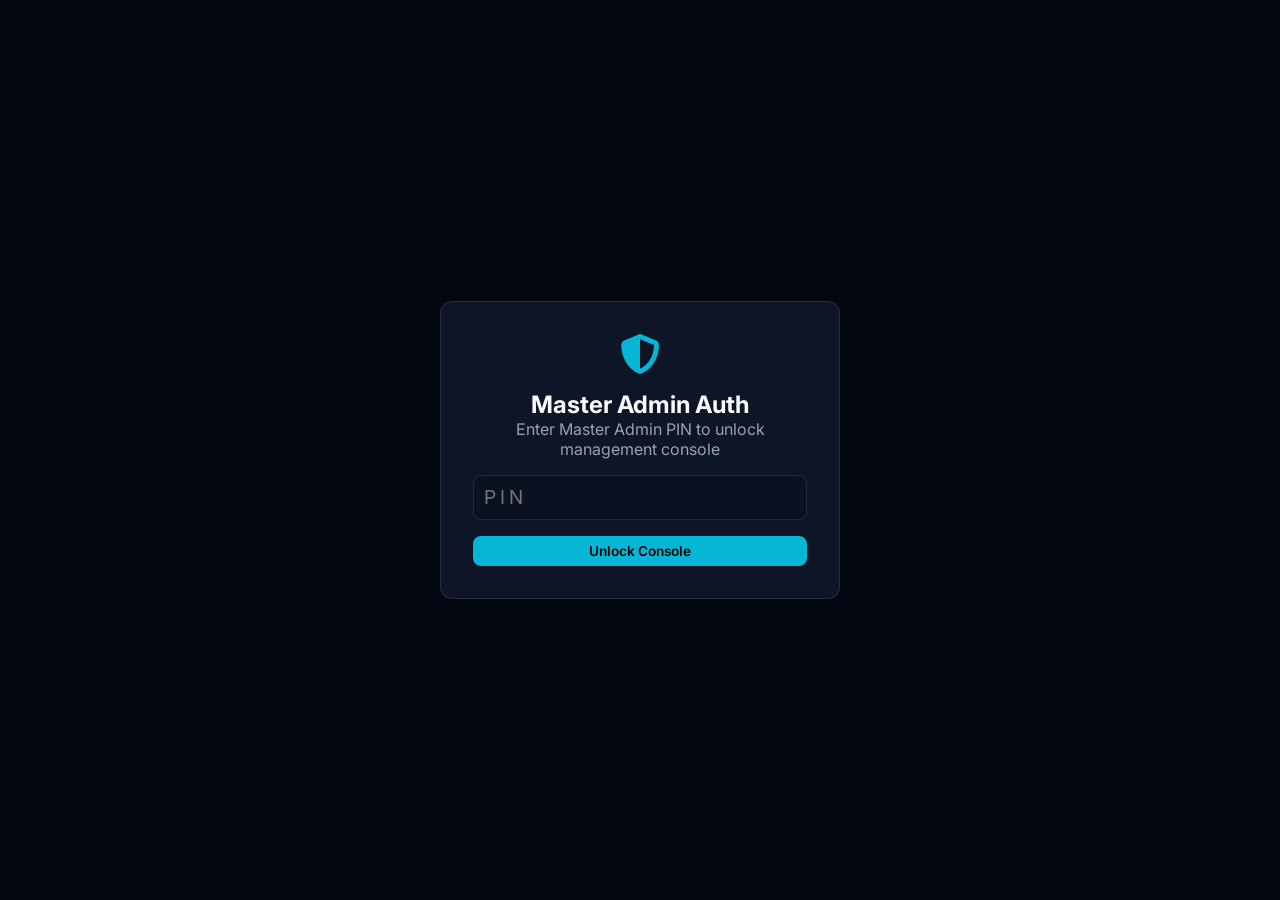
==== admin.html @ f33a80b5 "Add files via upload" ====
<!DOCTYPE html>
<html lang="en">
<head>
  <meta charset="UTF-8" />
  <meta name="viewport" content="width=device-width, initial-scale=1.0" />
  <title>NexusPay | Master Admin Console</title>
  <link rel="stylesheet" href="https://cdnjs.cloudflare.com/ajax/libs/font-awesome/6.4.0/css/all.min.css" />
  <link href="https://fonts.googleapis.com/css2?family=Inter:wght@400;600;700;800&display=swap" rel="stylesheet" />
  <style>
    :root {
      --bg: #06090e;
      --card: rgba(15, 23, 42, 0.95);
      --border: rgba(255, 255, 255, 0.1);
      --cyan: #06b6d4;
      --emerald: #10b981;
      --amber: #f59e0b;
      --red: #ef4444;
      --text: #f8fafc;
      --muted: #94a3b8;
    }
    * { margin:0; padding:0; box-sizing:border-box; font-family:'Inter', sans-serif; }
    body { background: var(--bg); color: var(--text); min-height: 100vh; display: flex; flex-direction: column; }
    .glass { background: var(--card); border: 1px solid var(--border); border-radius: 12px; }
    .text-cyan { color: var(--cyan); }
    .text-emerald { color: var(--emerald); }
    .text-amber { color: var(--amber); }
    .text-muted { color: var(--muted); }
    .flex-between { display: flex; justify-content: space-between; align-items: center; }
    .font-bold { font-weight: 700; }
    .w-full { width: 100%; }
    .p-4 { padding: 1rem; }
    .mt-4 { margin-top: 1rem; }
    .mt-6 { margin-top: 1.5rem; }

    /* Admin Top Header */
    .admin-bar { padding: 1rem 1.5rem; border-left: 4px solid var(--amber); border-radius: 0; }
    .btn { padding: 0.45rem 0.9rem; border-radius: 8px; border: none; font-weight: 600; cursor: pointer; font-size: 0.85rem; }
    .btn-cyan { background: var(--cyan); color: black; }
    .btn-emerald { background: var(--emerald); color: black; }
    .btn-amber { background: var(--amber); color: black; }
    .btn-danger { background: transparent; border: 1px solid var(--red); color: var(--red); }
    .btn-sm { padding: 0.25rem 0.6rem; font-size: 0.75rem; }
    .input-control { background: #0b1120; border: 1px solid var(--border); color: white; padding: 0.6rem; border-radius: 8px; outline: none; width: 100%; }

    /* Stats */
    .stats-grid { display: grid; grid-template-columns: repeat(auto-fit, minmax(220px, 1fr)); gap: 1rem; margin-top: 1rem; }
    .stat-card { padding: 1.2rem; border-left: 4px solid var(--cyan); }
    .stat-title { font-size: 0.75rem; color: var(--muted); text-transform: uppercase; }
    .stat-value { font-size: 1.6rem; font-weight: 800; margin-top: 0.2rem; }

    .main-wrap { max-width: 1200px; width: 100%; margin: 1.5rem auto; padding: 0 1rem; flex: 1; }
    .table-wrap { overflow-x: auto; width: 100%; }
    .table { width: 100%; border-collapse: collapse; text-align: left; }
    .table th, .table td { padding: 0.75rem; border-bottom: 1px solid var(--border); font-size: 0.85rem; }

    /* Lock Screen Modal */
    .lock-screen { position: fixed; top:0; left:0; width:100%; height:100%; background: #030712; display: flex; align-items: center; justify-content: center; z-index: 10000; }
    .lock-box { width: 100%; max-width: 400px; padding: 2rem; text-align: center; }

    .toast-box { position: fixed; top: 1rem; right: 1rem; z-index: 10001; display: flex; flex-direction: column; gap: 0.5rem; }
    .toast { padding: 0.75rem 1rem; border-radius: 8px; font-size: 0.85rem; color: white; background: #065f46; box-shadow: 0 4px 12px rgba(0,0,0,0.5); }
    .toast-error { background: #991b1b; }
    .toast-info { background: #0e3b5e; }
  </style>
</head>
<body>

  <!-- Security Gate PIN 778899 -->
  <div id="lockScreen" class="lock-screen">
    <div class="glass lock-box">
      <i class="fa-solid fa-shield-halved text-cyan" style="font-size: 2.5rem;"></i>
      <h2 class="mt-4">Master Admin Auth</h2>
      <p class="text-muted text-xs mt-1">Enter Master Admin PIN to unlock management console</p>
      <form onsubmit="unlockConsole(event)" class="mt-4">
        <input type="password" id="adminPinInput" class="input-control text-center" style="font-size: 1.2rem; letter-spacing: 4px;" placeholder="PIN" required autofocus />
        <button type="submit" class="btn btn-cyan w-full mt-4">Unlock Console</button>
      </form>
    </div>
  </div>

  <div id="toastBox" class="toast-box"></div>

  <!-- Top Admin Bar -->
  <header class="glass admin-bar flex-between">
    <div>
      <h2><i class="fa-solid fa-crown text-amber"></i> NexusPay Administration Portal</h2>
      <span class="text-xs text-cyan">Master Admin Console Active</span>
    </div>
    <a href="index.html" class="btn btn-danger btn-sm"><i class="fa-solid fa-arrow-left"></i> View User Site</a>
  </header>

  <main class="main-wrap">

    <!-- Platform Quick Metrics -->
    <div class="stats-grid">
      <div class="glass stat-card">
        <div class="stat-title">Platform Users</div>
        <div class="stat-value text-cyan" id="mTotalUsers">0</div>
      </div>
      <div class="glass stat-card" style="border-left-color: var(--emerald);">
        <div class="stat-title">Approved Deposits</div>
        <div class="stat-value text-emerald" id="mTotalDeposits">$0.00</div>
      </div>
      <div class="glass stat-card" style="border-left-color: var(--amber);">
        <div class="stat-title">Pending Withdrawals</div>
        <div class="stat-value text-amber" id="mPendingWithdrawals">$0.00</div>
      </div>
      <div class="glass stat-card" style="border-left-color: #a855f7;">
        <div class="stat-title">Pending Registrations</div>
        <div class="stat-value text-purple" id="mPendingUsers">0</div>
      </div>
    </div>

    <!-- Admin Navigation Tabs -->
    <div style="display:flex; gap:0.5rem; margin-top:1.5rem; flex-wrap:wrap;">
      <button class="btn btn-sm btn-cyan" onclick="setTab('users')"><i class="fa-solid fa-users"></i> User Accounts & Requests</button>
      <button class="btn btn-sm btn-emerald" onclick="setTab('gateways')"><i class="fa-solid fa-wallet"></i> Payment Gateways Editor</button>
      <button class="btn btn-sm btn-emerald" onclick="setTab('deposits')"><i class="fa-solid fa-inbox"></i> Deposit Queue</button>
      <button class="btn btn-sm btn-amber" onclick="setTab('withdrawals')"><i class="fa-solid fa-hand-holding-dollar"></i> Withdrawal Queue</button>
      <button class="btn btn-sm btn-cyan" onclick="setTab('packages')"><i class="fa-solid fa-gem"></i> Packages</button>
      <button class="btn btn-sm btn-emerald" onclick="setTab('ads')"><i class="fa-solid fa-bullhorn"></i> PTC Ads</button>
    </div>

    <!-- TAB 1: USERS & REGISTRATION REQUESTS -->
    <div id="tab-users" class="glass p-4 mt-4 tab-content">
      <div class="flex-between">
        <h3>User Accounts, Registration Approval & Balance</h3>
        <span class="text-xs text-muted">Approve pending signups or edit balances</span>
      </div>
      <div class="table-wrap mt-3">
        <table class="table">
          <thead><tr><th>Name & Email</th><th>Status</th><th>Balance</th><th>Plan</th><th>Actions</th></tr></thead>
          <tbody id="admUsersBody"></tbody>
        </table>
      </div>
    </div>

    <!-- TAB 2: PAYMENT GATEWAYS CONFIGURATION (CHANGE NUMBERS & TITLES) -->
    <div id="tab-gateways" class="glass p-4 mt-4 tab-content" style="display:none;">
      <h3>Edit Payment Gateways (JazzCash, Easypaisa, USDT)</h3>
      <p class="text-xs text-muted">Whatever account numbers you set here will be displayed immediately to users on the deposit & withdraw forms.</p>
      
      <div style="display:grid; grid-template-columns: repeat(auto-fit, minmax(300px, 1fr)); gap: 1rem; margin-top: 1rem;">
        
        <!-- JazzCash Card -->
        <div class="glass p-4" style="border: 1px solid var(--amber);">
          <h4 class="text-amber"><i class="fa-solid fa-mobile-screen"></i> JazzCash Pakistan</h4>
          <div class="mt-2">
            <label class="text-xs text-muted">Account Number / Mobile</label>
            <input type="text" id="gw_jazzcash_acc" class="input-control" />
          </div>
          <div class="mt-2">
            <label class="text-xs text-muted">Account Holder Title</label>
            <input type="text" id="gw_jazzcash_name" class="input-control" />
          </div>
          <button class="btn btn-amber btn-sm w-full mt-3" onclick="saveGateway('jazzcash')">Update JazzCash</button>
        </div>

        <!-- Easypaisa Card -->
        <div class="glass p-4" style="border: 1px solid var(--emerald);">
          <h4 class="text-emerald"><i class="fa-solid fa-mobile-screen-button"></i> Easypaisa Pakistan</h4>
          <div class="mt-2">
            <label class="text-xs text-muted">Account Number / Mobile</label>
            <input type="text" id="gw_easypaisa_acc" class="input-control" />
          </div>
          <div class="mt-2">
            <label class="text-xs text-muted">Account Holder Title</label>
            <input type="text" id="gw_easypaisa_name" class="input-control" />
          </div>
          <button class="btn btn-emerald btn-sm w-full mt-3" onclick="saveGateway('easypaisa')">Update Easypaisa</button>
        </div>

        <!-- USDT Card -->
        <div class="glass p-4" style="border: 1px solid var(--cyan);">
          <h4 class="text-cyan"><i class="fa-brands fa-ethereum"></i> USDT (TRC-20 Tron)</h4>
          <div class="mt-2">
            <label class="text-xs text-muted">Tron TRC-20 Wallet Address</label>
            <input type="text" id="gw_usdt_acc" class="input-control" />
          </div>
          <div class="mt-2">
            <label class="text-xs text-muted">Wallet Title / Exchange</label>
            <input type="text" id="gw_usdt_name" class="input-control" />
          </div>
          <button class="btn btn-cyan btn-sm w-full mt-3" onclick="saveGateway('usdt')">Update USDT Wallet</button>
        </div>

      </div>
    </div>

    <!-- TAB 3: DEPOSIT VERIFICATION -->
    <div id="tab-deposits" class="glass p-4 mt-4 tab-content" style="display:none;">
      <h3>Pending Deposit Verifications</h3>
      <div class="table-wrap mt-3">
        <table class="table">
          <thead><tr><th>User</th><th>Gateway</th><th>TID / Hash</th><th>Amount</th><th>Action</th></tr></thead>
          <tbody id="admDepositsBody"></tbody>
        </table>
      </div>
    </div>

    <!-- TAB 4: WITHDRAWAL PAYOUTS -->
    <div id="tab-withdrawals" class="glass p-4 mt-4 tab-content" style="display:none;">
      <h3>Pending Withdrawal Requests</h3>
      <div class="table-wrap mt-3">
        <table class="table">
          <thead><tr><th>User</th><th>Account / Wallet</th><th>Amount</th><th>Action</th></tr></thead>
          <tbody id="admWithdrawalsBody"></tbody>
        </table>
      </div>
    </div>

    <!-- TAB 5: PACKAGES -->
    <div id="tab-packages" class="glass p-4 mt-4 tab-content" style="display:none;">
      <h3>Package Pricing & Ad Limits</h3>
      <div class="table-wrap mt-3">
        <table class="table">
          <thead><tr><th>Plan Name</th><th>Price ($)</th><th>Daily Ads</th><th>Earn/Ad ($)</th><th>Save</th></tr></thead>
          <tbody id="admPackagesBody"></tbody>
        </table>
      </div>
    </div>

    <!-- TAB 6: PTC ADS -->
    <div id="tab-ads" class="glass p-4 mt-4 tab-content" style="display:none;">
      <h3>Publish New PTC Ad</h3>
      <form onsubmit="onAddAd(event)" style="display:grid; grid-template-columns: repeat(auto-fit, minmax(200px, 1fr)); gap:0.5rem; margin-top:0.5rem;">
        <input type="text" id="adTitle" placeholder="Ad Title" class="input-control" required />
        <input type="number" id="adReward" step="0.01" placeholder="Reward ($)" class="input-control" required />
        <input type="number" id="adDuration" placeholder="Duration (Seconds)" class="input-control" required />
        <button type="submit" class="btn btn-emerald">Create Ad</button>
      </form>
      <h4 class="mt-4">Live PTC Campaigns</h4>
      <div class="table-wrap mt-2">
        <table class="table">
          <thead><tr><th>Title</th><th>Reward</th><th>Duration</th><th>Action</th></tr></thead>
          <tbody id="admAdsBody"></tbody>
        </table>
      </div>
    </div>

  </main>

  <script src="app.js"></script>
  <script>
    function unlockConsole(e) {
      e.preventDefault();
      const pin = document.getElementById("adminPinInput").value;
      if (pin === "778899") {
        document.getElementById("lockScreen").style.display = "none";
        renderAdminDashboard();
        notify("Master Console Unlocked!", "success");
      } else {
        notify("Invalid PIN Code!", "error");
      }
    }

    function setTab(name) {
      document.querySelectorAll(".tab-content").forEach(c => c.style.display = "none");
      const el = document.getElementById("tab-" + name);
      if (el) el.style.display = "block";
    }

    window.addEventListener("DOMContentLoaded", () => {
      const p = new URLSearchParams(window.location.search);
      if (p.get("access") === "admin_secure_key") {
        document.getElementById("lockScreen").style.display = "none";
        renderAdminDashboard();
      }
    });
  </script>
</body>
</html>
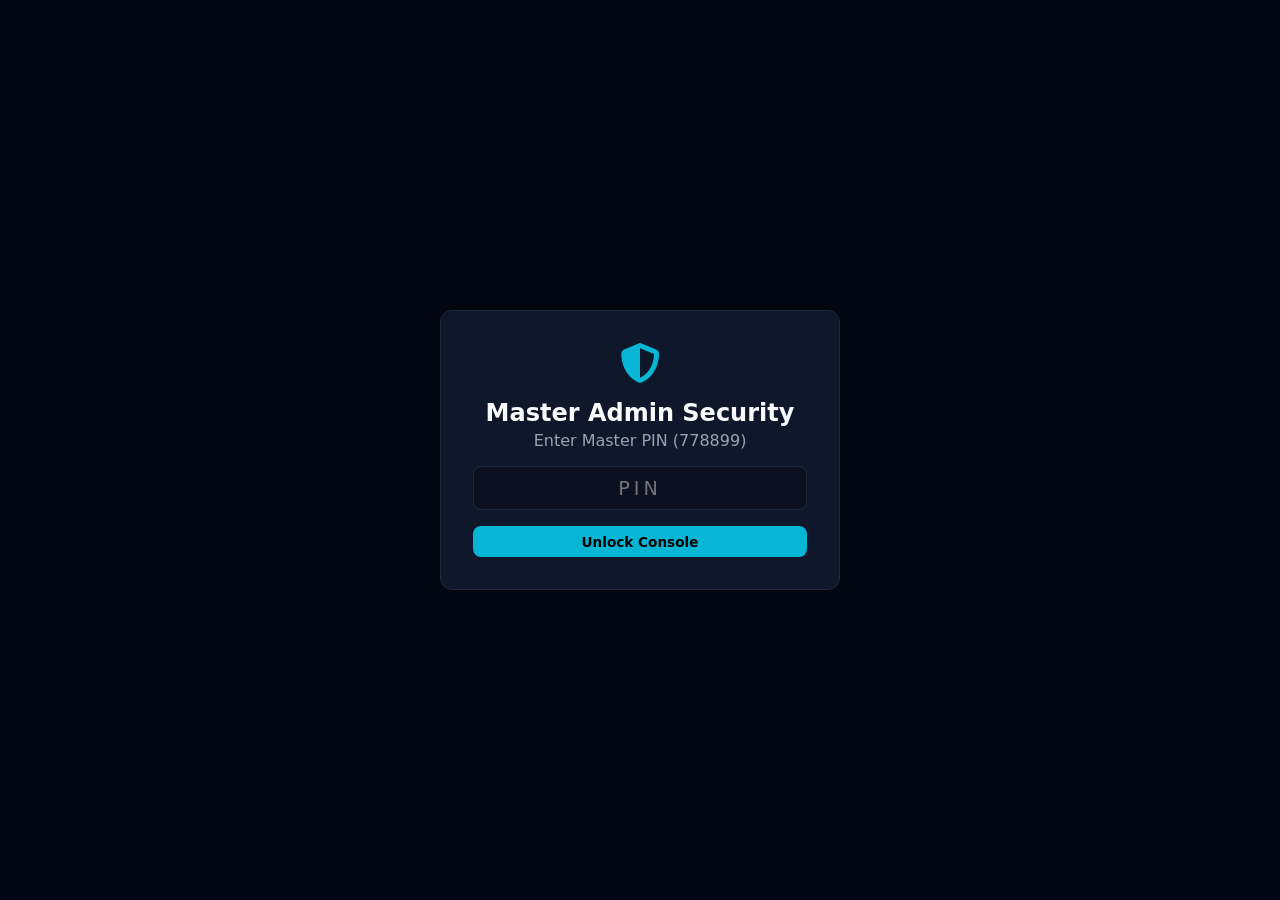
==== commit 1070f3f6: "Update admin.html" ====
--- a/admin.html
+++ b/admin.html
@@ -3,14 +3,13 @@
 <head>
   <meta charset="UTF-8" />
   <meta name="viewport" content="width=device-width, initial-scale=1.0" />
-  <title>NexusPay | Master Admin Console</title>
+  <title>NexusPay | Master Admin</title>
   <link rel="stylesheet" href="https://cdnjs.cloudflare.com/ajax/libs/font-awesome/6.4.0/css/all.min.css" />
-  <link href="https://fonts.googleapis.com/css2?family=Inter:wght@400;600;700;800&display=swap" rel="stylesheet" />
   <style>
     :root {
       --bg: #06090e;
-      --card: rgba(15, 23, 42, 0.95);
-      --border: rgba(255, 255, 255, 0.1);
+      --card: #0f172a;
+      --border: #1e293b;
       --cyan: #06b6d4;
       --emerald: #10b981;
       --amber: #f59e0b;
@@ -18,7 +17,7 @@
       --text: #f8fafc;
       --muted: #94a3b8;
     }
-    * { margin:0; padding:0; box-sizing:border-box; font-family:'Inter', sans-serif; }
+    * { margin:0; padding:0; box-sizing:border-box; font-family: system-ui, -apple-system, sans-serif; }
     body { background: var(--bg); color: var(--text); min-height: 100vh; display: flex; flex-direction: column; }
     .glass { background: var(--card); border: 1px solid var(--border); border-radius: 12px; }
     .text-cyan { color: var(--cyan); }
@@ -30,19 +29,16 @@
     .w-full { width: 100%; }
     .p-4 { padding: 1rem; }
     .mt-4 { margin-top: 1rem; }
-    .mt-6 { margin-top: 1.5rem; }
-
-    /* Admin Top Header */
-    .admin-bar { padding: 1rem 1.5rem; border-left: 4px solid var(--amber); border-radius: 0; }
+
+    .admin-bar { padding: 1rem 1.5rem; border-left: 4px solid var(--amber); }
     .btn { padding: 0.45rem 0.9rem; border-radius: 8px; border: none; font-weight: 600; cursor: pointer; font-size: 0.85rem; }
-    .btn-cyan { background: var(--cyan); color: black; }
-    .btn-emerald { background: var(--emerald); color: black; }
-    .btn-amber { background: var(--amber); color: black; }
+    .btn-cyan { background: var(--cyan); color: #000; }
+    .btn-emerald { background: var(--emerald); color: #000; }
+    .btn-amber { background: var(--amber); color: #000; }
     .btn-danger { background: transparent; border: 1px solid var(--red); color: var(--red); }
     .btn-sm { padding: 0.25rem 0.6rem; font-size: 0.75rem; }
-    .input-control { background: #0b1120; border: 1px solid var(--border); color: white; padding: 0.6rem; border-radius: 8px; outline: none; width: 100%; }
-
-    /* Stats */
+    .input-control { background: #0b1120; border: 1px solid var(--border); color: #fff; padding: 0.6rem; border-radius: 8px; outline: none; width: 100%; }
+
     .stats-grid { display: grid; grid-template-columns: repeat(auto-fit, minmax(220px, 1fr)); gap: 1rem; margin-top: 1rem; }
     .stat-card { padding: 1.2rem; border-left: 4px solid var(--cyan); }
     .stat-title { font-size: 0.75rem; color: var(--muted); text-transform: uppercase; }
@@ -53,26 +49,25 @@
     .table { width: 100%; border-collapse: collapse; text-align: left; }
     .table th, .table td { padding: 0.75rem; border-bottom: 1px solid var(--border); font-size: 0.85rem; }
 
-    /* Lock Screen Modal */
     .lock-screen { position: fixed; top:0; left:0; width:100%; height:100%; background: #030712; display: flex; align-items: center; justify-content: center; z-index: 10000; }
     .lock-box { width: 100%; max-width: 400px; padding: 2rem; text-align: center; }
 
     .toast-box { position: fixed; top: 1rem; right: 1rem; z-index: 10001; display: flex; flex-direction: column; gap: 0.5rem; }
-    .toast { padding: 0.75rem 1rem; border-radius: 8px; font-size: 0.85rem; color: white; background: #065f46; box-shadow: 0 4px 12px rgba(0,0,0,0.5); }
+    .toast { padding: 0.75rem 1rem; border-radius: 8px; font-size: 0.85rem; color: #fff; background: #065f46; box-shadow: 0 4px 12px rgba(0,0,0,0.5); }
     .toast-error { background: #991b1b; }
     .toast-info { background: #0e3b5e; }
   </style>
 </head>
 <body>
 
-  <!-- Security Gate PIN 778899 -->
+  <!-- Security Gate PIN: 778899 -->
   <div id="lockScreen" class="lock-screen">
     <div class="glass lock-box">
       <i class="fa-solid fa-shield-halved text-cyan" style="font-size: 2.5rem;"></i>
-      <h2 class="mt-4">Master Admin Auth</h2>
-      <p class="text-muted text-xs mt-1">Enter Master Admin PIN to unlock management console</p>
-      <form onsubmit="unlockConsole(event)" class="mt-4">
-        <input type="password" id="adminPinInput" class="input-control text-center" style="font-size: 1.2rem; letter-spacing: 4px;" placeholder="PIN" required autofocus />
+      <h2 style="margin-top:1rem;">Master Admin Security</h2>
+      <p class="text-muted text-xs" style="margin-top:0.25rem;">Enter Master PIN (778899)</p>
+      <form onsubmit="unlock(event)" style="margin-top:1rem;">
+        <input type="password" id="adminPin" class="input-control" style="text-align:center; font-size:1.2rem; letter-spacing:4px;" placeholder="PIN" required autofocus />
         <button type="submit" class="btn btn-cyan w-full mt-4">Unlock Console</button>
       </form>
     </div>
@@ -80,193 +75,375 @@
 
   <div id="toastBox" class="toast-box"></div>
 
-  <!-- Top Admin Bar -->
   <header class="glass admin-bar flex-between">
     <div>
-      <h2><i class="fa-solid fa-crown text-amber"></i> NexusPay Administration Portal</h2>
-      <span class="text-xs text-cyan">Master Admin Console Active</span>
+      <h2><i class="fa-solid fa-crown text-amber"></i> Master Admin Control Panel</h2>
+      <span class="text-xs text-cyan">Live Controller</span>
     </div>
     <a href="index.html" class="btn btn-danger btn-sm"><i class="fa-solid fa-arrow-left"></i> View User Site</a>
   </header>
 
   <main class="main-wrap">
 
-    <!-- Platform Quick Metrics -->
     <div class="stats-grid">
       <div class="glass stat-card">
         <div class="stat-title">Platform Users</div>
-        <div class="stat-value text-cyan" id="mTotalUsers">0</div>
+        <div class="stat-value text-cyan" id="mUsers">0</div>
       </div>
       <div class="glass stat-card" style="border-left-color: var(--emerald);">
         <div class="stat-title">Approved Deposits</div>
-        <div class="stat-value text-emerald" id="mTotalDeposits">$0.00</div>
+        <div class="stat-value text-emerald" id="mDeposits">$0.00</div>
       </div>
       <div class="glass stat-card" style="border-left-color: var(--amber);">
         <div class="stat-title">Pending Withdrawals</div>
-        <div class="stat-value text-amber" id="mPendingWithdrawals">$0.00</div>
+        <div class="stat-value text-amber" id="mWithdrawals">$0.00</div>
       </div>
       <div class="glass stat-card" style="border-left-color: #a855f7;">
         <div class="stat-title">Pending Registrations</div>
-        <div class="stat-value text-purple" id="mPendingUsers">0</div>
-      </div>
-    </div>
-
-    <!-- Admin Navigation Tabs -->
+        <div class="stat-value text-purple" id="mPendingSignups">0</div>
+      </div>
+    </div>
+
+    <!-- Navigation Tabs -->
     <div style="display:flex; gap:0.5rem; margin-top:1.5rem; flex-wrap:wrap;">
-      <button class="btn btn-sm btn-cyan" onclick="setTab('users')"><i class="fa-solid fa-users"></i> User Accounts & Requests</button>
-      <button class="btn btn-sm btn-emerald" onclick="setTab('gateways')"><i class="fa-solid fa-wallet"></i> Payment Gateways Editor</button>
-      <button class="btn btn-sm btn-emerald" onclick="setTab('deposits')"><i class="fa-solid fa-inbox"></i> Deposit Queue</button>
-      <button class="btn btn-sm btn-amber" onclick="setTab('withdrawals')"><i class="fa-solid fa-hand-holding-dollar"></i> Withdrawal Queue</button>
-      <button class="btn btn-sm btn-cyan" onclick="setTab('packages')"><i class="fa-solid fa-gem"></i> Packages</button>
-      <button class="btn btn-sm btn-emerald" onclick="setTab('ads')"><i class="fa-solid fa-bullhorn"></i> PTC Ads</button>
-    </div>
-
-    <!-- TAB 1: USERS & REGISTRATION REQUESTS -->
-    <div id="tab-users" class="glass p-4 mt-4 tab-content">
-      <div class="flex-between">
-        <h3>User Accounts, Registration Approval & Balance</h3>
-        <span class="text-xs text-muted">Approve pending signups or edit balances</span>
-      </div>
-      <div class="table-wrap mt-3">
+      <button class="btn btn-sm btn-cyan" onclick="switchTab('users')"><i class="fa-solid fa-users"></i> Users & Balance</button>
+      <button class="btn btn-sm btn-emerald" onclick="switchTab('gateways')"><i class="fa-solid fa-wallet"></i> Payment Gateways</button>
+      <button class="btn btn-sm btn-emerald" onclick="switchTab('deposits')"><i class="fa-solid fa-inbox"></i> Deposit Queue</button>
+      <button class="btn btn-sm btn-amber" onclick="switchTab('withdrawals')"><i class="fa-solid fa-hand-holding-dollar"></i> Withdrawal Queue</button>
+      <button class="btn btn-sm btn-cyan" onclick="switchTab('packages')"><i class="fa-solid fa-gem"></i> Packages</button>
+      <button class="btn btn-sm btn-emerald" onclick="switchTab('ads')"><i class="fa-solid fa-bullhorn"></i> PTC Ads</button>
+    </div>
+
+    <!-- 1. USERS & BALANCE -->
+    <div id="adm-users" class="glass p-4 mt-4 adm-tab">
+      <h3>User Accounts & Direct Balance Controller</h3>
+      <div class="table-wrap mt-4">
         <table class="table">
           <thead><tr><th>Name & Email</th><th>Status</th><th>Balance</th><th>Plan</th><th>Actions</th></tr></thead>
-          <tbody id="admUsersBody"></tbody>
+          <tbody id="admUsersList"></tbody>
         </table>
       </div>
     </div>
 
-    <!-- TAB 2: PAYMENT GATEWAYS CONFIGURATION (CHANGE NUMBERS & TITLES) -->
-    <div id="tab-gateways" class="glass p-4 mt-4 tab-content" style="display:none;">
-      <h3>Edit Payment Gateways (JazzCash, Easypaisa, USDT)</h3>
-      <p class="text-xs text-muted">Whatever account numbers you set here will be displayed immediately to users on the deposit & withdraw forms.</p>
-      
-      <div style="display:grid; grid-template-columns: repeat(auto-fit, minmax(300px, 1fr)); gap: 1rem; margin-top: 1rem;">
+    <!-- 2. PAYMENT GATEWAYS EDITOR -->
+    <div id="adm-gateways" class="glass p-4 mt-4 adm-tab" style="display:none;">
+      <h3>Configure Receiving Payment Numbers</h3>
+      <p class="text-xs text-muted">Values updated here change the deposit screen immediately.</p>
+
+      <div style="display:grid; grid-template-columns: repeat(auto-fit, minmax(280px, 1fr)); gap:1rem; margin-top:1rem;">
         
-        <!-- JazzCash Card -->
         <div class="glass p-4" style="border: 1px solid var(--amber);">
-          <h4 class="text-amber"><i class="fa-solid fa-mobile-screen"></i> JazzCash Pakistan</h4>
-          <div class="mt-2">
-            <label class="text-xs text-muted">Account Number / Mobile</label>
-            <input type="text" id="gw_jazzcash_acc" class="input-control" />
-          </div>
-          <div class="mt-2">
-            <label class="text-xs text-muted">Account Holder Title</label>
-            <input type="text" id="gw_jazzcash_name" class="input-control" />
-          </div>
-          <button class="btn btn-amber btn-sm w-full mt-3" onclick="saveGateway('jazzcash')">Update JazzCash</button>
+          <h4 class="text-amber">JazzCash Pakistan</h4>
+          <div style="margin-top:0.5rem;">
+            <label class="text-xs text-muted">Account Number</label>
+            <input type="text" id="gw_jazzcash_num" class="input-control" />
+          </div>
+          <div style="margin-top:0.5rem;">
+            <label class="text-xs text-muted">Account Title</label>
+            <input type="text" id="gw_jazzcash_tit" class="input-control" />
+          </div>
+          <button class="btn btn-amber btn-sm w-full mt-4" onclick="saveGateway('jazzcash')">Save JazzCash</button>
         </div>
 
-        <!-- Easypaisa Card -->
         <div class="glass p-4" style="border: 1px solid var(--emerald);">
-          <h4 class="text-emerald"><i class="fa-solid fa-mobile-screen-button"></i> Easypaisa Pakistan</h4>
-          <div class="mt-2">
-            <label class="text-xs text-muted">Account Number / Mobile</label>
-            <input type="text" id="gw_easypaisa_acc" class="input-control" />
-          </div>
-          <div class="mt-2">
-            <label class="text-xs text-muted">Account Holder Title</label>
-            <input type="text" id="gw_easypaisa_name" class="input-control" />
-          </div>
-          <button class="btn btn-emerald btn-sm w-full mt-3" onclick="saveGateway('easypaisa')">Update Easypaisa</button>
+          <h4 class="text-emerald">Easypaisa Pakistan</h4>
+          <div style="margin-top:0.5rem;">
+            <label class="text-xs text-muted">Account Number</label>
+            <input type="text" id="gw_easypaisa_num" class="input-control" />
+          </div>
+          <div style="margin-top:0.5rem;">
+            <label class="text-xs text-muted">Account Title</label>
+            <input type="text" id="gw_easypaisa_tit" class="input-control" />
+          </div>
+          <button class="btn btn-emerald btn-sm w-full mt-4" onclick="saveGateway('easypaisa')">Save Easypaisa</button>
         </div>
 
-        <!-- USDT Card -->
         <div class="glass p-4" style="border: 1px solid var(--cyan);">
-          <h4 class="text-cyan"><i class="fa-brands fa-ethereum"></i> USDT (TRC-20 Tron)</h4>
-          <div class="mt-2">
-            <label class="text-xs text-muted">Tron TRC-20 Wallet Address</label>
-            <input type="text" id="gw_usdt_acc" class="input-control" />
-          </div>
-          <div class="mt-2">
-            <label class="text-xs text-muted">Wallet Title / Exchange</label>
-            <input type="text" id="gw_usdt_name" class="input-control" />
-          </div>
-          <button class="btn btn-cyan btn-sm w-full mt-3" onclick="saveGateway('usdt')">Update USDT Wallet</button>
+          <h4 class="text-cyan">USDT (TRC-20)</h4>
+          <div style="margin-top:0.5rem;">
+            <label class="text-xs text-muted">Wallet Address</label>
+            <input type="text" id="gw_usdt_num" class="input-control" />
+          </div>
+          <div style="margin-top:0.5rem;">
+            <label class="text-xs text-muted">Exchange / Title</label>
+            <input type="text" id="gw_usdt_tit" class="input-control" />
+          </div>
+          <button class="btn btn-cyan btn-sm w-full mt-4" onclick="saveGateway('usdt')">Save USDT</button>
         </div>
 
       </div>
     </div>
 
-    <!-- TAB 3: DEPOSIT VERIFICATION -->
-    <div id="tab-deposits" class="glass p-4 mt-4 tab-content" style="display:none;">
+    <!-- 3. DEPOSIT APPROVALS -->
+    <div id="adm-deposits" class="glass p-4 mt-4 adm-tab" style="display:none;">
       <h3>Pending Deposit Verifications</h3>
-      <div class="table-wrap mt-3">
+      <div class="table-wrap mt-4">
         <table class="table">
-          <thead><tr><th>User</th><th>Gateway</th><th>TID / Hash</th><th>Amount</th><th>Action</th></tr></thead>
-          <tbody id="admDepositsBody"></tbody>
+          <thead><tr><th>User</th><th>Gateway</th><th>TID</th><th>Amount</th><th>Action</th></tr></thead>
+          <tbody id="admDepositsList"></tbody>
         </table>
       </div>
     </div>
 
-    <!-- TAB 4: WITHDRAWAL PAYOUTS -->
-    <div id="tab-withdrawals" class="glass p-4 mt-4 tab-content" style="display:none;">
+    <!-- 4. WITHDRAWAL APPROVALS -->
+    <div id="adm-withdrawals" class="glass p-4 mt-4 adm-tab" style="display:none;">
       <h3>Pending Withdrawal Requests</h3>
-      <div class="table-wrap mt-3">
+      <div class="table-wrap mt-4">
         <table class="table">
-          <thead><tr><th>User</th><th>Account / Wallet</th><th>Amount</th><th>Action</th></tr></thead>
-          <tbody id="admWithdrawalsBody"></tbody>
+          <thead><tr><th>User</th><th>Account</th><th>Amount</th><th>Action</th></tr></thead>
+          <tbody id="admWithdrawalsList"></tbody>
         </table>
       </div>
     </div>
 
-    <!-- TAB 5: PACKAGES -->
-    <div id="tab-packages" class="glass p-4 mt-4 tab-content" style="display:none;">
-      <h3>Package Pricing & Ad Limits</h3>
-      <div class="table-wrap mt-3">
+    <!-- 5. PACKAGES -->
+    <div id="adm-packages" class="glass p-4 mt-4 adm-tab" style="display:none;">
+      <h3>Packages Configuration</h3>
+      <div class="table-wrap mt-4">
         <table class="table">
-          <thead><tr><th>Plan Name</th><th>Price ($)</th><th>Daily Ads</th><th>Earn/Ad ($)</th><th>Save</th></tr></thead>
-          <tbody id="admPackagesBody"></tbody>
+          <thead><tr><th>Plan</th><th>Price ($)</th><th>Daily Ads</th><th>Earn/Ad ($)</th><th>Action</th></tr></thead>
+          <tbody id="admPackagesList"></tbody>
         </table>
       </div>
     </div>
 
-    <!-- TAB 6: PTC ADS -->
-    <div id="tab-ads" class="glass p-4 mt-4 tab-content" style="display:none;">
-      <h3>Publish New PTC Ad</h3>
-      <form onsubmit="onAddAd(event)" style="display:grid; grid-template-columns: repeat(auto-fit, minmax(200px, 1fr)); gap:0.5rem; margin-top:0.5rem;">
+    <!-- 6. PTC ADS -->
+    <div id="adm-ads" class="glass p-4 mt-4 adm-tab" style="display:none;">
+      <h3>Publish Sponsored Ad</h3>
+      <form onsubmit="addAd(event)" style="display:grid; grid-template-columns: repeat(auto-fit, minmax(200px, 1fr)); gap:0.5rem; margin-top:0.5rem;">
         <input type="text" id="adTitle" placeholder="Ad Title" class="input-control" required />
         <input type="number" id="adReward" step="0.01" placeholder="Reward ($)" class="input-control" required />
-        <input type="number" id="adDuration" placeholder="Duration (Seconds)" class="input-control" required />
-        <button type="submit" class="btn btn-emerald">Create Ad</button>
+        <input type="number" id="adDuration" placeholder="Duration (s)" class="input-control" required />
+        <button type="submit" class="btn btn-emerald">Add Campaign</button>
       </form>
-      <h4 class="mt-4">Live PTC Campaigns</h4>
-      <div class="table-wrap mt-2">
+      <div class="table-wrap" style="margin-top:1.5rem;">
         <table class="table">
           <thead><tr><th>Title</th><th>Reward</th><th>Duration</th><th>Action</th></tr></thead>
-          <tbody id="admAdsBody"></tbody>
+          <tbody id="admAdsList"></tbody>
         </table>
       </div>
     </div>
 
   </main>
 
-  <script src="app.js"></script>
   <script>
-    function unlockConsole(e) {
+    const STORAGE_KEY = "NEXUS_STATE";
+
+    function getState() {
+      const raw = localStorage.getItem(STORAGE_KEY);
+      return raw ? JSON.parse(raw) : null;
+    }
+    function saveState(s) {
+      localStorage.setItem(STORAGE_KEY, JSON.stringify(s));
+    }
+
+    function unlock(e) {
       e.preventDefault();
-      const pin = document.getElementById("adminPinInput").value;
-      if (pin === "778899") {
+      if (document.getElementById("adminPin").value === "778899") {
         document.getElementById("lockScreen").style.display = "none";
-        renderAdminDashboard();
-        notify("Master Console Unlocked!", "success");
+        render();
+        notify("Master Panel Unlocked!", "success");
       } else {
         notify("Invalid PIN Code!", "error");
       }
     }
 
-    function setTab(name) {
-      document.querySelectorAll(".tab-content").forEach(c => c.style.display = "none");
-      const el = document.getElementById("tab-" + name);
-      if (el) el.style.display = "block";
-    }
-
-    window.addEventListener("DOMContentLoaded", () => {
-      const p = new URLSearchParams(window.location.search);
-      if (p.get("access") === "admin_secure_key") {
-        document.getElementById("lockScreen").style.display = "none";
-        renderAdminDashboard();
+    function switchTab(id) {
+      document.querySelectorAll(".adm-tab").forEach(t => t.style.display = "none");
+      const target = document.getElementById("adm-" + id);
+      if (target) target.style.display = "block";
+    }
+
+    function render() {
+      const state = getState();
+      if (!state) return;
+
+      document.getElementById("mUsers").textContent = state.users.length;
+      const depTotal = state.transactions.filter(t => t.type === 'deposit' && t.status === 'approved').reduce((a, b) => a + b.amount, 0);
+      document.getElementById("mDeposits").textContent = "$" + depTotal.toFixed(2);
+      const wthTotal = state.transactions.filter(t => t.type === 'withdraw' && t.status === 'pending').reduce((a, b) => a + b.amount, 0);
+      document.getElementById("mWithdrawals").textContent = "$" + wthTotal.toFixed(2);
+      document.getElementById("mPendingSignups").textContent = state.users.filter(u => u.status === 'pending').length;
+
+      // 1. Users
+      document.getElementById("admUsersList").innerHTML = state.users.map(u => `
+        <tr>
+          <td><strong>${u.name}</strong><br><span class="text-xs text-muted">${u.email}</span></td>
+          <td><span style="color:${u.status === 'active' ? '#10b981' : '#f59e0b'}; font-weight:700;">${u.status.toUpperCase()}</span></td>
+          <td class="font-bold text-emerald">$${u.balance.toFixed(2)}</td>
+          <td>${u.package.toUpperCase()}</td>
+          <td>
+            <button class="btn btn-sm btn-cyan" onclick="editBalance('${u.email}')">Edit Balance</button>
+            ${u.status === 'pending' ? `<button class="btn btn-sm btn-emerald" onclick="setUserStatus('${u.email}', 'active')">Approve</button>` : ''}
+            ${u.status === 'active' ? `<button class="btn btn-sm btn-danger" onclick="setUserStatus('${u.email}', 'suspended')">Ban</button>` : `<button class="btn btn-sm btn-emerald" onclick="setUserStatus('${u.email}', 'active')">Activate</button>`}
+          </td>
+        </tr>
+      `).join("");
+
+      // 2. Gateway Inputs
+      document.getElementById("gw_jazzcash_num").value = state.gateways.jazzcash.account;
+      document.getElementById("gw_jazzcash_tit").value = state.gateways.jazzcash.name;
+      document.getElementById("gw_easypaisa_num").value = state.gateways.easypaisa.account;
+      document.getElementById("gw_easypaisa_tit").value = state.gateways.easypaisa.name;
+      document.getElementById("gw_usdt_num").value = state.gateways.usdt.account;
+      document.getElementById("gw_usdt_tit").value = state.gateways.usdt.name;
+
+      // 3. Deposits
+      const deps = state.transactions.filter(t => t.type === "deposit" && t.status === "pending");
+      document.getElementById("admDepositsList").innerHTML = deps.length ? deps.map(d => `
+        <tr>
+          <td>${d.user}</td>
+          <td>${d.method}</td>
+          <td class="text-cyan font-bold">${d.tid}</td>
+          <td class="font-bold text-emerald">$${d.amount.toFixed(2)}</td>
+          <td>
+            <button class="btn btn-sm btn-emerald" onclick="approveDeposit('${d.id}', true)">Approve</button>
+            <button class="btn btn-sm btn-danger" onclick="approveDeposit('${d.id}', false)">Reject</button>
+          </td>
+        </tr>
+      `).join("") : `<tr><td colspan="5" class="text-muted">No pending deposit requests.</td></tr>`;
+
+      // 4. Withdrawals
+      const wths = state.transactions.filter(t => t.type === "withdraw" && t.status === "pending");
+      document.getElementById("admWithdrawalsList").innerHTML = wths.length ? wths.map(w => `
+        <tr>
+          <td>${w.user}</td>
+          <td>${w.method}</td>
+          <td class="font-bold text-cyan">$${w.amount.toFixed(2)}</td>
+          <td>
+            <button class="btn btn-sm btn-emerald" onclick="approveWithdrawal('${w.id}', true)">Mark Paid</button>
+            <button class="btn btn-sm btn-danger" onclick="approveWithdrawal('${w.id}', false)">Refund</button>
+          </td>
+        </tr>
+      `).join("") : `<tr><td colspan="4" class="text-muted">No pending withdrawal requests.</td></tr>`;
+
+      // 5. Packages
+      document.getElementById("admPackagesList").innerHTML = state.packages.map((p, i) => `
+        <tr>
+          <td><strong>${p.name}</strong></td>
+          <td><input type="number" id="adm_prc_${i}" value="${p.price}" class="input-control" style="max-width:80px;" /></td>
+          <td><input type="number" id="adm_ads_${i}" value="${p.dailyAds}" class="input-control" style="max-width:80px;" /></td>
+          <td><input type="number" step="0.01" id="adm_rew_${i}" value="${p.reward}" class="input-control" style="max-width:80px;" /></td>
+          <td><button class="btn btn-sm btn-emerald" onclick="savePkg(${i})">Save</button></td>
+        </tr>
+      `).join("");
+
+      // 6. Ads
+      document.getElementById("admAdsList").innerHTML = state.ads.map(a => `
+        <tr>
+          <td>${a.title}</td>
+          <td class="font-bold text-emerald">$${a.reward}</td>
+          <td>${a.duration}s</td>
+          <td><button class="btn btn-sm btn-danger" onclick="delAd(${a.id})">Delete</button></td>
+        </tr>
+      `).join("");
+    }
+
+    function editBalance(email) {
+      const state = getState();
+      const u = state.users.find(x => x.email === email);
+      const val = prompt(`Set new balance for ${email}:`, u.balance.toFixed(2));
+      if (val !== null && !isNaN(parseFloat(val))) {
+        u.balance = parseFloat(val);
+        saveState(state);
+        render();
+        notify("Balance updated!", "success");
       }
-    });
+    }
+
+    function setUserStatus(email, status) {
+      const state = getState();
+      const u = state.users.find(x => x.email === email);
+      u.status = status;
+      saveState(state);
+      render();
+      notify(`User status set to ${status}!`, "info");
+    }
+
+    function saveGateway(key) {
+      const state = getState();
+      state.gateways[key].account = document.getElementById(`gw_${key}_num`).value.trim();
+      state.gateways[key].name = document.getElementById(`gw_${key}_tit`).value.trim();
+      saveState(state);
+      notify(`Updated ${state.gateways[key].title}!`, "success");
+    }
+
+    function approveDeposit(txId, ok) {
+      const state = getState();
+      const t = state.transactions.find(x => x.id === txId);
+      t.status = ok ? "approved" : "rejected";
+      if (ok) {
+        const u = state.users.find(x => x.email === t.user);
+        if (u) {
+          u.balance += t.amount;
+          u.totalDeposit += t.amount;
+        }
+        notify(`Deposit Approved! $${t.amount} added.`, "success");
+      } else {
+        notify("Deposit Rejected.", "info");
+      }
+      saveState(state);
+      render();
+    }
+
+    function approveWithdrawal(txId, ok) {
+      const state = getState();
+      const t = state.transactions.find(x => x.id === txId);
+      t.status = ok ? "approved" : "rejected";
+      if (!ok) {
+        const u = state.users.find(x => x.email === t.user);
+        if (u) u.balance += t.amount;
+        notify("Withdrawal Rejected & Refunded.", "info");
+      } else {
+        const u = state.users.find(x => x.email === t.user);
+        if (u) u.totalWithdraw += t.amount;
+        notify("Withdrawal Marked as Paid!", "success");
+      }
+      saveState(state);
+      render();
+    }
+
+    function savePkg(i) {
+      const state = getState();
+      state.packages[i].price = parseFloat(document.getElementById(`adm_prc_${i}`).value);
+      state.packages[i].dailyAds = parseInt(document.getElementById(`adm_ads_${i}`).value, 10);
+      state.packages[i].reward = parseFloat(document.getElementById(`adm_rew_${i}`).value);
+      saveState(state);
+      render();
+      notify("Package settings saved!", "success");
+    }
+
+    function addAd(e) {
+      e.preventDefault();
+      const state = getState();
+      state.ads.push({
+        id: Date.now(),
+        title: document.getElementById("adTitle").value,
+        reward: parseFloat(document.getElementById("adReward").value),
+        duration: parseInt(document.getElementById("adDuration").value, 10)
+      });
+      saveState(state);
+      e.target.reset();
+      render();
+      notify("PTC Ad added!", "success");
+    }
+
+    function delAd(id) {
+      const state = getState();
+      state.ads = state.ads.filter(a => a.id !== id);
+      saveState(state);
+      render();
+      notify("Ad removed.", "info");
+    }
+
+    function notify(txt, type) {
+      const box = document.getElementById("toastBox");
+      const el = document.createElement("div");
+      el.className = `toast ${type === 'error' ? 'toast-error' : (type === 'info' ? 'toast-info' : '')}`;
+      el.textContent = txt;
+      box.appendChild(el);
+      setTimeout(() => el.remove(), 3000);
+    }
   </script>
 </body>
-</html>+</html>
